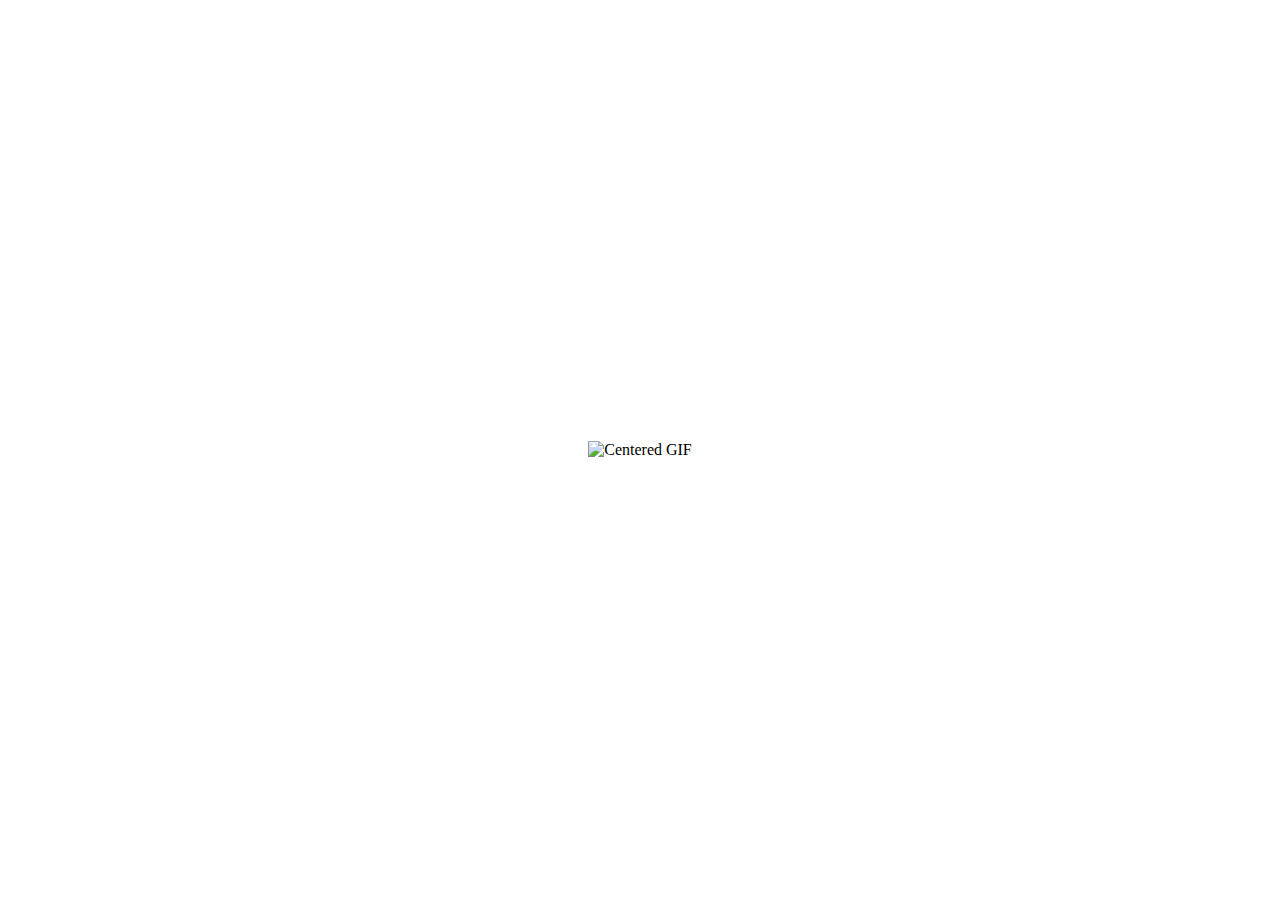
==== index2.html @ c7c4bae0 "Create index2.html" ====
<!DOCTYPE html>
<html lang="en">
<head>
    <meta charset="UTF-8">
    <meta name="viewport" content="width=device-width, initial-scale=1.0">
    <title>Centered GIF</title>
    <style>
        body {
            margin: 0;
            padding: 0;
            display: flex;
            justify-content: center;
            align-items: center;
            height: 100vh;
            background-color: white;
        }
        img {
            max-width: 100%;
            height: auto;
        }
    </style>
</head>
<body>
    <img src="magic_word.gif" alt="Centered GIF">
</body>
</html>
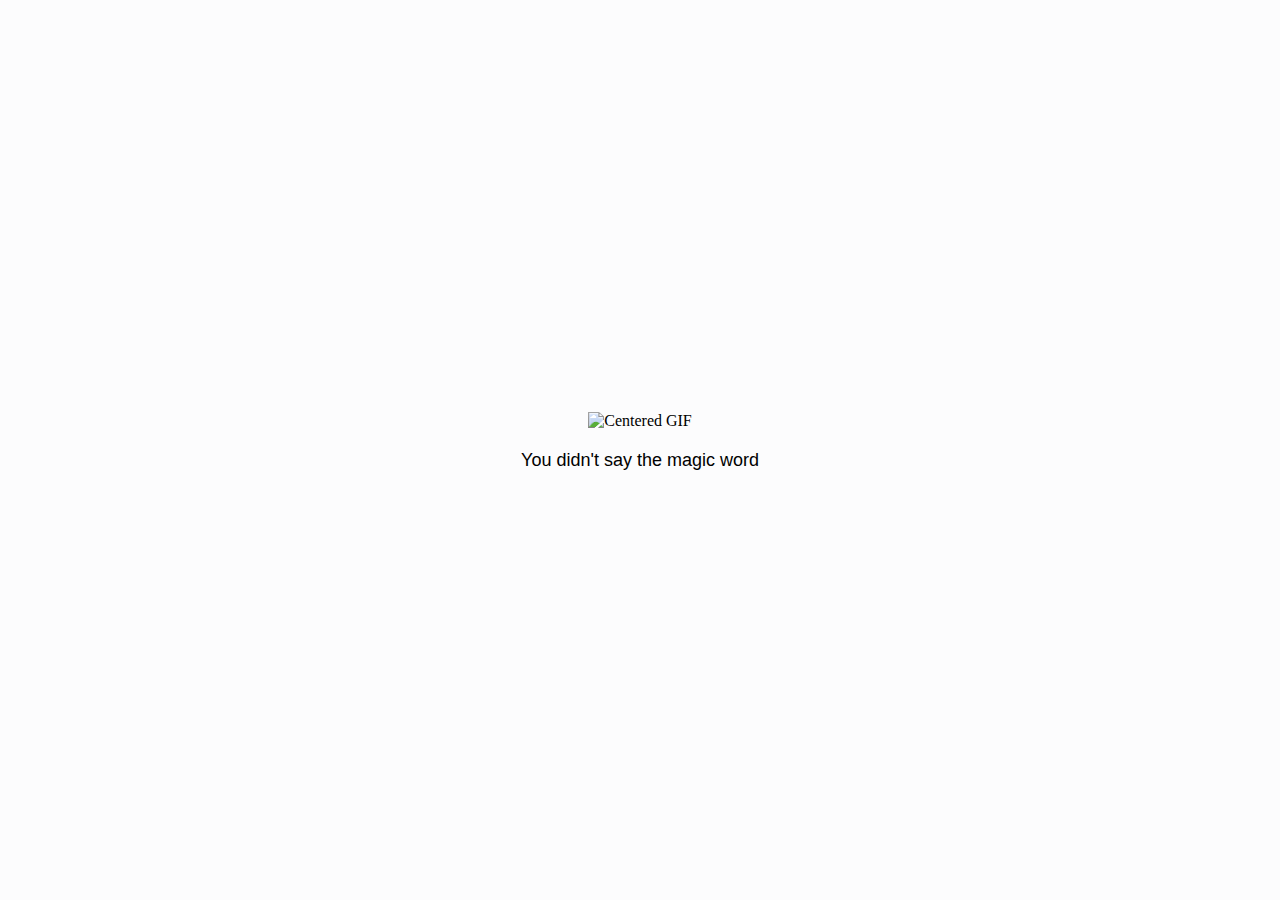
==== commit fff92c44: "Update index2.html" ====
--- a/index2.html
+++ b/index2.html
@@ -3,24 +3,32 @@
 <head>
     <meta charset="UTF-8">
     <meta name="viewport" content="width=device-width, initial-scale=1.0">
-    <title>Centered GIF</title>
+    <title>=Nuh Uh</title>
     <style>
         body {
             margin: 0;
             padding: 0;
             display: flex;
+            flex-direction: column;
             justify-content: center;
             align-items: center;
             height: 100vh;
-            background-color: white;
+            background-color: #fcfcfd;
         }
         img {
             max-width: 100%;
             height: auto;
         }
+        p {
+            font-family: Arial, sans-serif;
+            font-size: 18px;
+            color: black;
+            margin-top: 20px;
+        }
     </style>
 </head>
 <body>
-    <img src="magic_word.gif" alt="Centered GIF">
+    <img src="your-gif.gif" alt="Centered GIF">
+    <p>You didn't say the magic word</p>
 </body>
 </html>
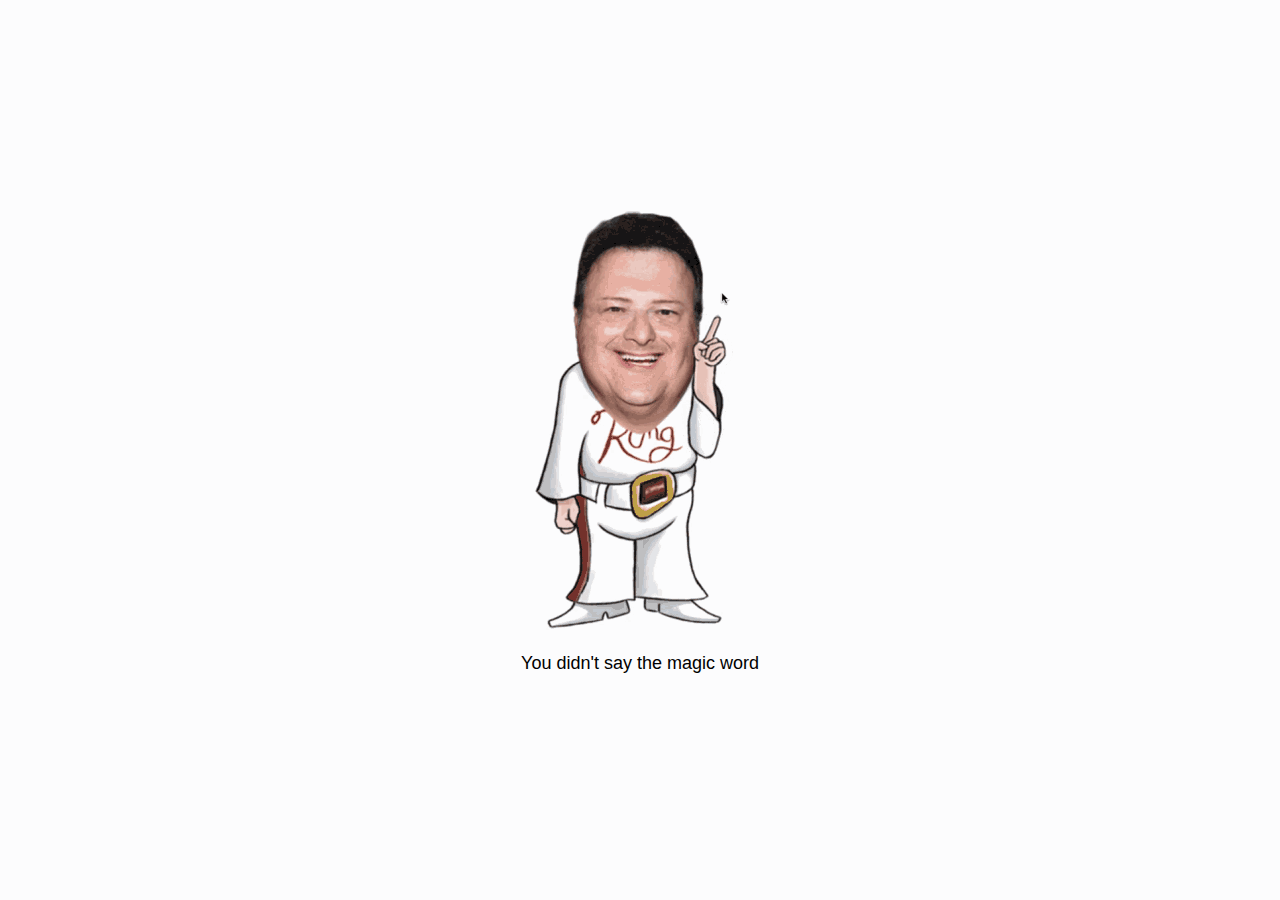
==== commit 9af6c355: "Update index2.html" ====
--- a/index2.html
+++ b/index2.html
@@ -3,7 +3,7 @@
 <head>
     <meta charset="UTF-8">
     <meta name="viewport" content="width=device-width, initial-scale=1.0">
-    <title>=Nuh Uh</title>
+    <title>Nuh Uh</title>
     <style>
         body {
             margin: 0;
@@ -28,7 +28,7 @@
     </style>
 </head>
 <body>
-    <img src="your-gif.gif" alt="Centered GIF">
+    <img src="magic_word.gif" alt="Centered GIF">
     <p>You didn't say the magic word</p>
 </body>
 </html>
